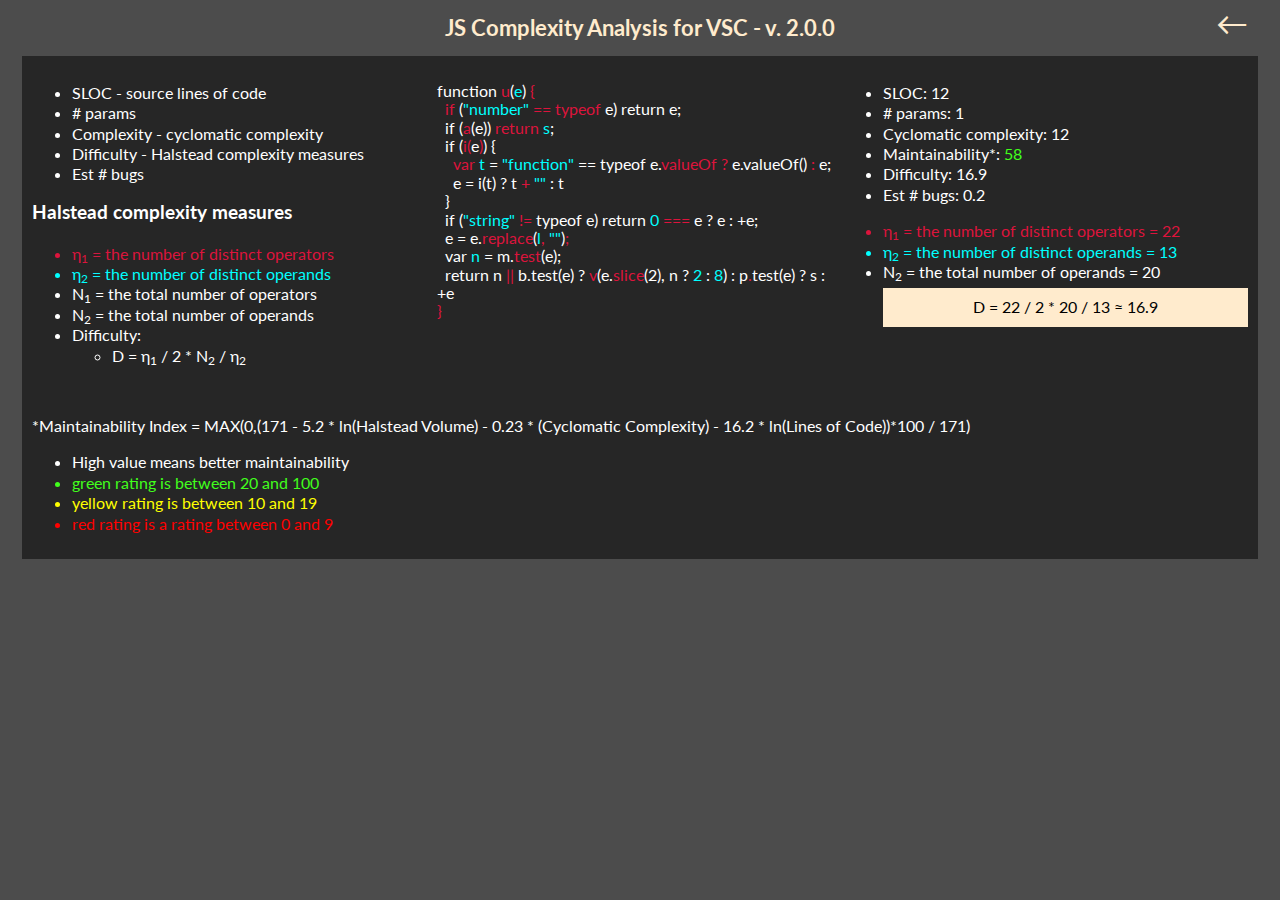
==== complexity.html @ 12a8d412 "JS Complexity report in HTML" ====
<!DOCTYPE html>
<html lang="en">

<head>
  <meta charset="UTF-8">
  <meta name="viewport" content="width=device-width, initial-scale=1.0">
  <meta name="description" content="Mini-project - JS Complexity - MFI UG">
  <meta name="keywords" content="JavaScript, Complexity, Halstead complexity measures">
  <meta name="author" content="Jakub Lemka">
  <meta http-equiv="X-UA-Compatible" content="ie=edge">
  <link href="https://fonts.googleapis.com/css?family=Lato" rel="stylesheet">
  <link rel="stylesheet" href="./styles/styles.css">
  <link rel="stylesheet" href="./styles/normalize.css">
  <link rel="icon" href="./assets/JS_Icon.png">
  <title>ZJPROG - 2018 - JS complexity - Jakub Lemka</title>
</head>

<body>
  <div class="heading__container">
    <h1>JS Complexity Analysis for VSC - v. 2.0.0</h1>
  </div>
  <div class="main__container">
    <div class="column">
      <ul>
        <li>SLOC - source lines of code</li>
        <li># params</li>
        <li>Complexity - cyclomatic complexity</li>
        <li>Difficulty - Halstead complexity measures</li>
        <li>Est # bugs</li>
      </ul>
      <h3>Halstead complexity measures</h3>
      <ul>
        <li class="operators">
          &eta;<sub>1</sub> = the number of distinct operators
        </li>
        <li class="operands">
          &eta;<sub>2</sub> = the number of distinct operands
        </li>
        <li>N<sub>1</sub> = the total number of operators</li>
        <li>N<sub>2</sub> = the total number of operands</li>
        <li>Difficulty:</li>
        <ul>
          <li>D = &eta;<sub>1</sub> / 2 * N<sub>2</sub> / &eta;<sub>2</sub></li>
        </ul>
      </ul>
    </div>
    <div class="column">
      <p>function <span class="operators">u</span>(<span class="operands">e</span>) <span class="operators">{</span>
        <br>
        &nbsp;&nbsp;<span class="operators">if</span> (<span class="operands">"number"</span> <span class="operators">==
          typeof</span> e) return e;
        <br>
        &nbsp;&nbsp;if (<span class="operators">a</span>(e)) <span class="operators">return</span> <span class="operands">s</span>;
        <br>
        &nbsp;&nbsp;if (<span class="operators">i</span><span class="operators">(</span>e<span class="operators">)</span>)
        {
        <br>
        &nbsp;&nbsp;&nbsp;&nbsp;<span class="operators">var</span> <span class="operands">t</span> = <span class="operands">"function"</span>
        ==
        typeof
        e.<span class="operators">valueOf</span> <span class="operators">?</span> e.valueOf() <span class="operators">:</span>
        e;
        <br>
        &nbsp;&nbsp;&nbsp;&nbsp;e = i(t) ? t <span class="operators">+</span> <span class="operands">""</span> : t
        <br>
        &nbsp;&nbsp;}
        <br>
        &nbsp;&nbsp;if (<span class="operands">"string"</span> <span class="operators">!=</span> typeof e) return <span
          class="operands">0</span> <span class="operators">===</span>
        e ? e : +e;
        <br>
        &nbsp;&nbsp;e = e.<span class="operators">replace</span>(<span class="operands">l</span><span class="operators">,</span>
        <span class="operands">""</span>)<span class="operators">;</span>
        <br>
        &nbsp;&nbsp;var <span class="operands">n</span> = m.<span class="operators">test</span>(e);
        <br>
        &nbsp;&nbsp;return n <span class="operators">||</span> b.test(e) ? <span class="operators">v</span>(e.<span
          class="operators">slice</span>(2),
        n ? <span class="operands">2</span>
        :
        <span class="operands">8</span>) : p<span class="operators">.</span>test(e) ? s :
        +e
        <br>
        <span class="operators">}</span>
      </p>
    </div>
    <div class="column">
      <ul>
        <li>SLOC: 12</li>
        <li># params: 1</li>
        <li>Cyclomatic complexity: 12</li>
        <li>Maintainability*: <span class="maintainability__green">58</span></li>
        <li>Difficulty: 16.9</li>
        <li>Est # bugs: 0.2</li>
      </ul>
      <ul>
        <li class="operators">
          &eta;<sub>1</sub> = the number of distinct operators = 22
        </li>
        <li class="operands">
          &eta;<sub>2</sub> = the number of distinct operands = 13
        </li>
        <li>
          N<sub>2</sub> = the total number of operands = 20
        </li>
        <div class="score">D = 22 / 2 * 20 / 13 &asymp; 16.9</div>
      </ul>
    </div>
  </div>
  <div class="sub__container">
    <p>*Maintainability Index = MAX(0,(171 - 5.2 * ln(Halstead Volume) - 0.23 * (Cyclomatic Complexity) - 16.2 *
      ln(Lines
      of Code))*100 / 171)</p>
    <ul>
      <li>High value means better maintainability</li>
      <li class="maintainability__green">green rating is between 20 and 100</li>
      <li class="maintainability__yellow">yellow rating is between 10 and 19</li>
      <li class="maintainability__red">red rating is a rating between 0 and 9 </li>
    </ul>
  </div>
  <a class="arrowBack" href="index.html">&larr;</a>
</body>

</html>
---- styles/styles.css ----
body {
  font-family: 'Lato', sans-serif;
  background-color: rgba(0, 0, 0, 0.7);
  box-sizing: border-box;
}

.main__gif {
  width: 100%;
  height: auto;
}
.button {
  position: absolute;
  right: 5px;
  top: 5px;
  width: 100px;
  height: 50px;
  background-color: rgba(0, 0, 0, 0.7);
  color: aqua;
  font-weight: bold;
  cursor: pointer;
}

.heading__container {
  text-align: center;
  color: blanchedalmond;
  font-size: 0.7rem;
}

.main__container {
  display: flex;
  background-color: rgba(0, 0, 0, 0.5);
  color: white;
  width: 95%;
  padding: 10px;
  margin: 0 auto;
}

.column {
  flex: 1;
}

.score {
  background-color: blanchedalmond;
  color: #000000;
  padding: 10px;
  text-align: center;
  margin-top: 7px;
  align-self: center;
}

li {
  padding-top: 2px;
}

.operands {
  color: aqua;
}

.operators {
  color: crimson;
}

.sub__container {
  background-color: rgba(0, 0, 0, 0.5);
  color: white;
  padding: 10px;
  width: 95%;
  margin: 0 auto;
}

.maintainability__green {
  color: #41ff1c;
}

.maintainability__yellow {
  color: yellow;
}

.maintainability__red {
  color: red;
}

.arrowBack {
  font-size: 2rem;
  color: blanchedalmond;
  text-decoration: none;
  cursor: pointer;
  position: absolute;
  top: 5px;
  right: 2.5%
}
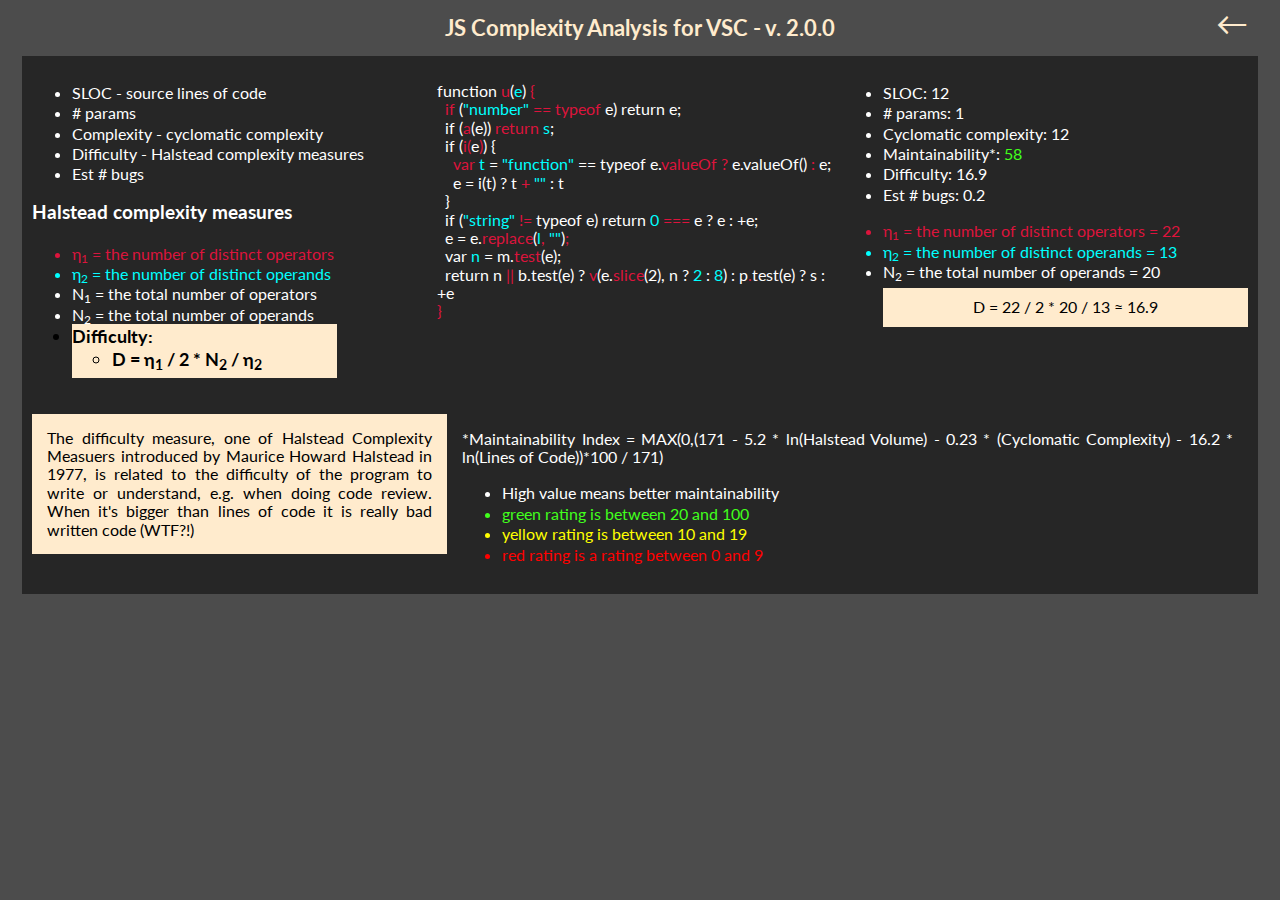
==== commit 5e15936a: "amendments after presentation (poprawki po prezentacji)" ====
--- a/complexity.html
+++ b/complexity.html
@@ -1,124 +1,153 @@
 <!DOCTYPE html>
 <html lang="en">
+  <head>
+    <meta charset="UTF-8" />
+    <meta name="viewport" content="width=device-width, initial-scale=1.0" />
+    <meta name="description" content="Mini-project - JS Complexity - MFI UG" />
+    <meta
+      name="keywords"
+      content="JavaScript, Complexity, Halstead complexity measures"
+    />
+    <meta name="author" content="Jakub Lemka" />
+    <meta http-equiv="X-UA-Compatible" content="ie=edge" />
+    <link
+      href="https://fonts.googleapis.com/css?family=Lato"
+      rel="stylesheet"
+    />
+    <link rel="stylesheet" href="./styles/styles.css" />
+    <link rel="stylesheet" href="./styles/normalize.css" />
+    <link rel="icon" href="./assets/JS_Icon.png" />
+    <title>ZJPROG - 2018 - JS complexity - Jakub Lemka</title>
+  </head>
 
-<head>
-  <meta charset="UTF-8">
-  <meta name="viewport" content="width=device-width, initial-scale=1.0">
-  <meta name="description" content="Mini-project - JS Complexity - MFI UG">
-  <meta name="keywords" content="JavaScript, Complexity, Halstead complexity measures">
-  <meta name="author" content="Jakub Lemka">
-  <meta http-equiv="X-UA-Compatible" content="ie=edge">
-  <link href="https://fonts.googleapis.com/css?family=Lato" rel="stylesheet">
-  <link rel="stylesheet" href="./styles/styles.css">
-  <link rel="stylesheet" href="./styles/normalize.css">
-  <link rel="icon" href="./assets/JS_Icon.png">
-  <title>ZJPROG - 2018 - JS complexity - Jakub Lemka</title>
-</head>
-
-<body>
-  <div class="heading__container">
-    <h1>JS Complexity Analysis for VSC - v. 2.0.0</h1>
-  </div>
-  <div class="main__container">
-    <div class="column">
-      <ul>
-        <li>SLOC - source lines of code</li>
-        <li># params</li>
-        <li>Complexity - cyclomatic complexity</li>
-        <li>Difficulty - Halstead complexity measures</li>
-        <li>Est # bugs</li>
-      </ul>
-      <h3>Halstead complexity measures</h3>
-      <ul>
-        <li class="operators">
-          &eta;<sub>1</sub> = the number of distinct operators
-        </li>
-        <li class="operands">
-          &eta;<sub>2</sub> = the number of distinct operands
-        </li>
-        <li>N<sub>1</sub> = the total number of operators</li>
-        <li>N<sub>2</sub> = the total number of operands</li>
-        <li>Difficulty:</li>
+  <body>
+    <div class="heading__container">
+      <h1>JS Complexity Analysis for VSC - v. 2.0.0</h1>
+    </div>
+    <div class="main__container">
+      <div class="column">
         <ul>
-          <li>D = &eta;<sub>1</sub> / 2 * N<sub>2</sub> / &eta;<sub>2</sub></li>
+          <li>SLOC - source lines of code</li>
+          <li># params</li>
+          <li>Complexity - cyclomatic complexity</li>
+          <li>Difficulty - Halstead complexity measures</li>
+          <li>Est # bugs</li>
         </ul>
-      </ul>
+        <h3>Halstead complexity measures</h3>
+        <ul>
+          <li class="operators">
+            &eta;<sub>1</sub> = the number of distinct operators
+          </li>
+          <li class="operands">
+            &eta;<sub>2</sub> = the number of distinct operands
+          </li>
+          <li>N<sub>1</sub> = the total number of operators</li>
+          <li>N<sub>2</sub> = the total number of operands</li>
+          <li class="bold">Difficulty:</li>
+          <ul class="bold">
+            <li>
+              D = &eta;<sub>1</sub> / 2 * N<sub>2</sub> / &eta;<sub>2</sub>
+            </li>
+          </ul>
+        </ul>
+      </div>
+      <div class="column">
+        <p>
+          function <span class="operators">u</span>(<span class="operands"
+            >e</span
+          >) <span class="operators">{</span> <br />
+          &nbsp;&nbsp;<span class="operators">if</span> (<span class="operands"
+            >"number"</span
+          >
+          <span class="operators">== typeof</span> e) return e; <br />
+          &nbsp;&nbsp;if (<span class="operators">a</span>(e))
+          <span class="operators">return</span> <span class="operands">s</span>;
+          <br />
+          &nbsp;&nbsp;if (<span class="operators">i</span
+          ><span class="operators">(</span>e<span class="operators">)</span>) {
+          <br />
+          &nbsp;&nbsp;&nbsp;&nbsp;<span class="operators">var</span>
+          <span class="operands">t</span> =
+          <span class="operands">"function"</span> == typeof e.<span
+            class="operators"
+            >valueOf</span
+          >
+          <span class="operators">?</span> e.valueOf()
+          <span class="operators">:</span> e; <br />
+          &nbsp;&nbsp;&nbsp;&nbsp;e = i(t) ? t <span class="operators">+</span>
+          <span class="operands">""</span> : t <br />
+          &nbsp;&nbsp;} <br />
+          &nbsp;&nbsp;if (<span class="operands">"string"</span>
+          <span class="operators">!=</span> typeof e) return
+          <span class="operands">0</span> <span class="operators">===</span> e ?
+          e : +e; <br />
+          &nbsp;&nbsp;e = e.<span class="operators">replace</span>(<span
+            class="operands"
+            >l</span
+          ><span class="operators">,</span>
+          <span class="operands">""</span>)<span class="operators">;</span>
+          <br />
+          &nbsp;&nbsp;var <span class="operands">n</span> = m.<span
+            class="operators"
+            >test</span
+          >(e); <br />
+          &nbsp;&nbsp;return n <span class="operators">||</span> b.test(e) ?
+          <span class="operators">v</span>(e.<span class="operators">slice</span
+          >(2), n ? <span class="operands">2</span> :
+          <span class="operands">8</span>) : p<span class="operators">.</span
+          >test(e) ? s : +e <br />
+          <span class="operators">}</span>
+        </p>
+      </div>
+      <div class="column">
+        <ul>
+          <li>SLOC: 12</li>
+          <li># params: 1</li>
+          <li>Cyclomatic complexity: 12</li>
+          <li>
+            Maintainability*: <span class="maintainability__green">58</span>
+          </li>
+          <li>Difficulty: 16.9</li>
+          <li>Est # bugs: 0.2</li>
+        </ul>
+        <ul>
+          <li class="operators">
+            &eta;<sub>1</sub> = the number of distinct operators = 22
+          </li>
+          <li class="operands">
+            &eta;<sub>2</sub> = the number of distinct operands = 13
+          </li>
+          <li>N<sub>2</sub> = the total number of operands = 20</li>
+          <div class="score">D = 22 / 2 * 20 / 13 &asymp; 16.9</div>
+        </ul>
+      </div>
     </div>
-    <div class="column">
-      <p>function <span class="operators">u</span>(<span class="operands">e</span>) <span class="operators">{</span>
-        <br>
-        &nbsp;&nbsp;<span class="operators">if</span> (<span class="operands">"number"</span> <span class="operators">==
-          typeof</span> e) return e;
-        <br>
-        &nbsp;&nbsp;if (<span class="operators">a</span>(e)) <span class="operators">return</span> <span class="operands">s</span>;
-        <br>
-        &nbsp;&nbsp;if (<span class="operators">i</span><span class="operators">(</span>e<span class="operators">)</span>)
-        {
-        <br>
-        &nbsp;&nbsp;&nbsp;&nbsp;<span class="operators">var</span> <span class="operands">t</span> = <span class="operands">"function"</span>
-        ==
-        typeof
-        e.<span class="operators">valueOf</span> <span class="operators">?</span> e.valueOf() <span class="operators">:</span>
-        e;
-        <br>
-        &nbsp;&nbsp;&nbsp;&nbsp;e = i(t) ? t <span class="operators">+</span> <span class="operands">""</span> : t
-        <br>
-        &nbsp;&nbsp;}
-        <br>
-        &nbsp;&nbsp;if (<span class="operands">"string"</span> <span class="operators">!=</span> typeof e) return <span
-          class="operands">0</span> <span class="operators">===</span>
-        e ? e : +e;
-        <br>
-        &nbsp;&nbsp;e = e.<span class="operators">replace</span>(<span class="operands">l</span><span class="operators">,</span>
-        <span class="operands">""</span>)<span class="operators">;</span>
-        <br>
-        &nbsp;&nbsp;var <span class="operands">n</span> = m.<span class="operators">test</span>(e);
-        <br>
-        &nbsp;&nbsp;return n <span class="operators">||</span> b.test(e) ? <span class="operators">v</span>(e.<span
-          class="operators">slice</span>(2),
-        n ? <span class="operands">2</span>
-        :
-        <span class="operands">8</span>) : p<span class="operators">.</span>test(e) ? s :
-        +e
-        <br>
-        <span class="operators">}</span>
-      </p>
+    <div class="sub__container">
+      <div class="difficulty">
+        The difficulty measure, one of Halstead Complexity Measuers introduced
+        by Maurice Howard Halstead in 1977, is related to the difficulty of the
+        program to write or understand, e.g. when doing code review. When it's
+        bigger than lines of code it is really bad written code (WTF?!)
+      </div>
+      <div class="maintainability">
+        <p>
+          *Maintainability Index = MAX(0,(171 - 5.2 * ln(Halstead Volume) - 0.23
+          * (Cyclomatic Complexity) - 16.2 * ln(Lines of Code))*100 / 171)
+        </p>
+        <ul>
+          <li>High value means better maintainability</li>
+          <li class="maintainability__green">
+            green rating is between 20 and 100
+          </li>
+          <li class="maintainability__yellow">
+            yellow rating is between 10 and 19
+          </li>
+          <li class="maintainability__red">
+            red rating is a rating between 0 and 9
+          </li>
+        </ul>
+      </div>
     </div>
-    <div class="column">
-      <ul>
-        <li>SLOC: 12</li>
-        <li># params: 1</li>
-        <li>Cyclomatic complexity: 12</li>
-        <li>Maintainability*: <span class="maintainability__green">58</span></li>
-        <li>Difficulty: 16.9</li>
-        <li>Est # bugs: 0.2</li>
-      </ul>
-      <ul>
-        <li class="operators">
-          &eta;<sub>1</sub> = the number of distinct operators = 22
-        </li>
-        <li class="operands">
-          &eta;<sub>2</sub> = the number of distinct operands = 13
-        </li>
-        <li>
-          N<sub>2</sub> = the total number of operands = 20
-        </li>
-        <div class="score">D = 22 / 2 * 20 / 13 &asymp; 16.9</div>
-      </ul>
-    </div>
-  </div>
-  <div class="sub__container">
-    <p>*Maintainability Index = MAX(0,(171 - 5.2 * ln(Halstead Volume) - 0.23 * (Cyclomatic Complexity) - 16.2 *
-      ln(Lines
-      of Code))*100 / 171)</p>
-    <ul>
-      <li>High value means better maintainability</li>
-      <li class="maintainability__green">green rating is between 20 and 100</li>
-      <li class="maintainability__yellow">yellow rating is between 10 and 19</li>
-      <li class="maintainability__red">red rating is a rating between 0 and 9 </li>
-    </ul>
-  </div>
-  <a class="arrowBack" href="index.html">&larr;</a>
-</body>
-
-</html>+    <a class="arrowBack" href="index.html">&larr;</a>
+  </body>
+</html>
--- a/styles/styles.css
+++ b/styles/styles.css
@@ -1,4 +1,3 @@
-
 body {
   font-family: 'Lato', sans-serif;
   background-color: rgba(0, 0, 0, 0.7);
@@ -57,6 +56,18 @@
   color: aqua;
 }
 
+.bold {
+  font-weight: bold;
+  font-size: 1.15rem;
+  background-color: blanchedalmond;
+  color: black;
+  margin-right: 100px;
+}
+
+ul.bold {
+  padding-bottom: 7px;
+}
+
 .operators {
   color: crimson;
 }
@@ -67,6 +78,22 @@
   padding: 10px;
   width: 95%;
   margin: 0 auto;
+  display: flex;
+}
+
+.difficulty {
+  flex: 1;
+  text-align: justify;
+  padding: 15px;
+  background-color: blanchedalmond;
+  color: #000000;
+  margin-bottom: 30px;
+}
+
+.maintainability {
+  flex: 2;
+  text-align: justify;
+  padding: 0 15px;
 }
 
 .maintainability__green {
@@ -88,5 +115,5 @@
   cursor: pointer;
   position: absolute;
   top: 5px;
-  right: 2.5%
-}+  right: 2.5%;
+}
